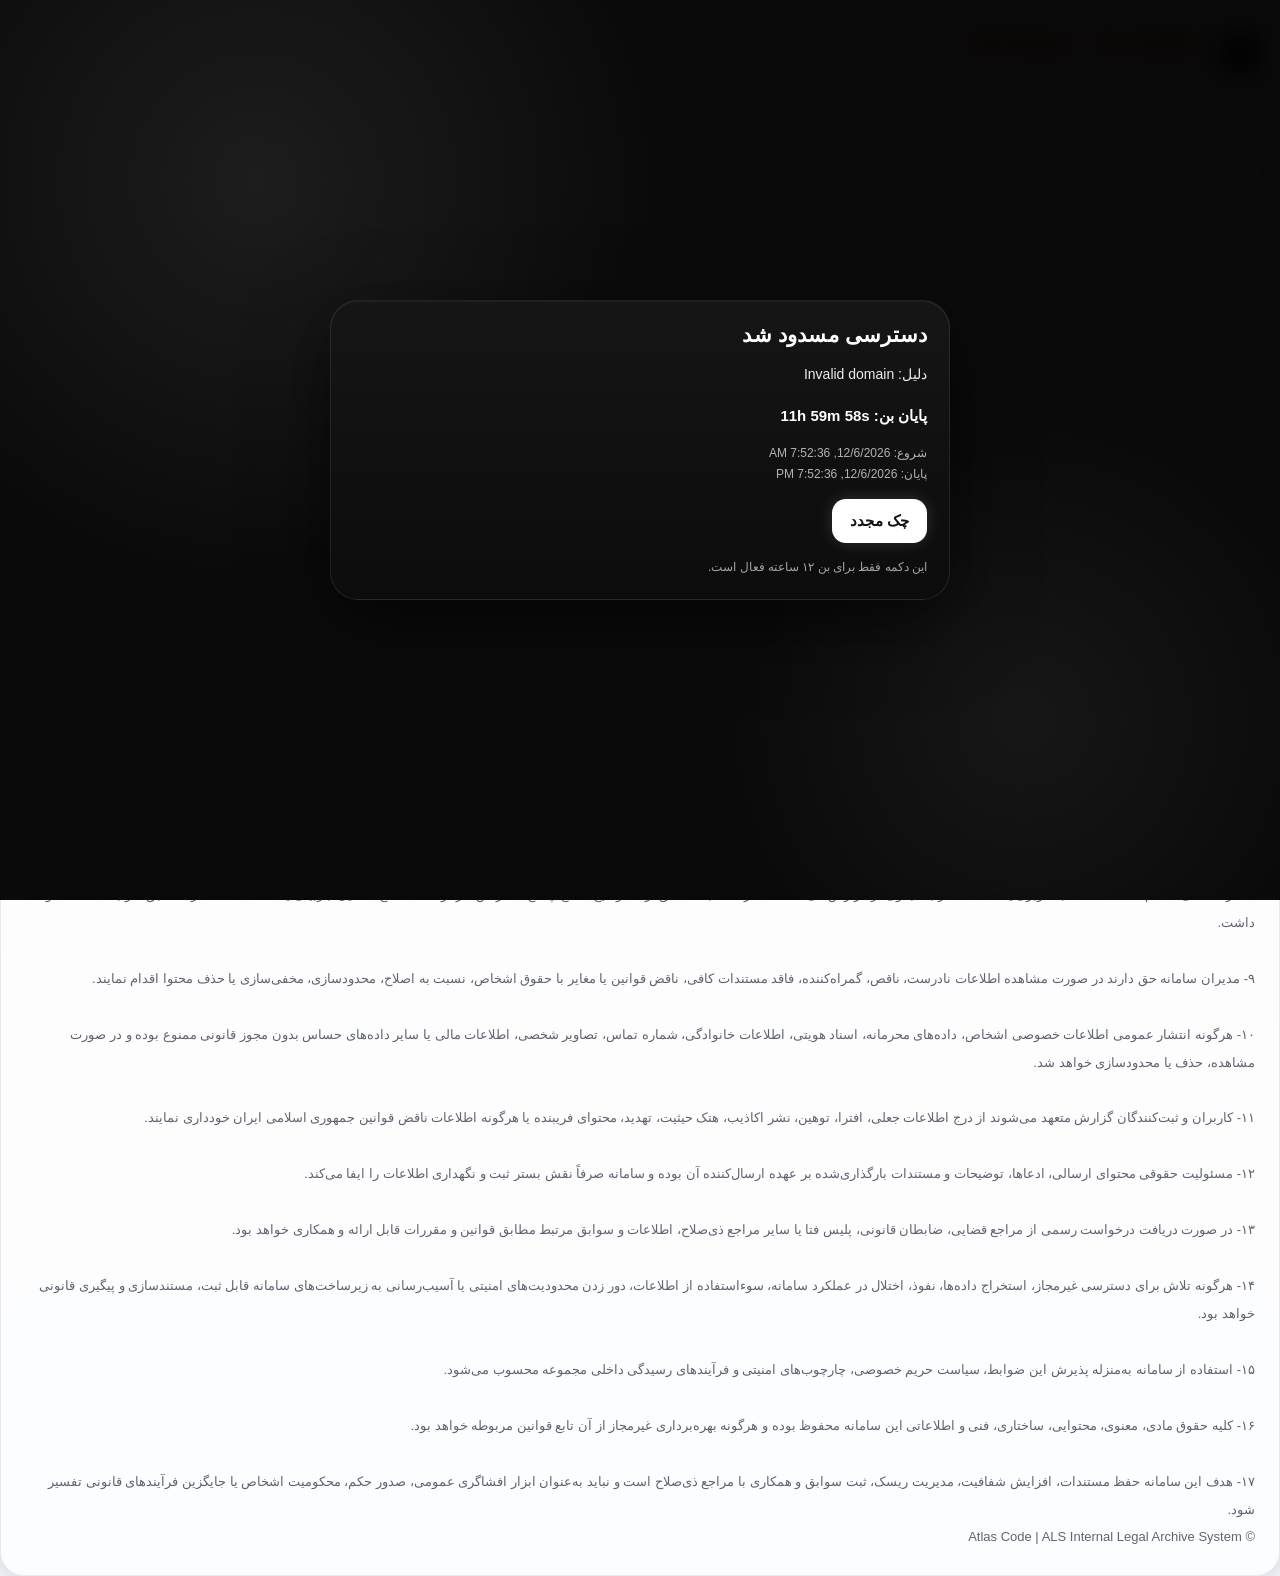
==== archive.html @ ff2ab618 "Create archive.html" ====
<!doctype html>
<html lang="fa" dir="rtl">
<head>
  <meta charset="utf-8">
  <meta name="viewport" content="width=device-width,initial-scale=1,viewport-fit=cover">

  <title>Atlas Code | ALS — سامانه ثبت گزارش، آرشیو امنیتی، بررسی تخلفات و مستندسازی داخلی</title>

  <meta name="description" content="Atlas Code ALS — سامانه ثبت گزارش، آرشیو پرونده‌ها، بررسی تخلفات، مستندسازی داخلی، پیگیری امنیت و مدیریت رخدادها">
  <meta name="keywords" content="Atlas Code,ALS,AtlasCode,AtlasCodeALS,سامانه ثبت گزارش,سامانه تخلفات,آرشیو داخلی,ثبت تخلف,پرونده امنیتی,سیستم امنیتی,ثبت رخداد,پیگیری تخلف,مدیریت امنیت,آرشیو قانونی,بررسی داخلی,مستندسازی,گزارش امنیتی,پرونده مدیریتی,archive,security,incident-reporting,documentation,legal-system,internal-management,github-pages,atlas-code,als">
  <meta name="author" content="Atlas Code">
  <meta name="robots" content="index,follow,max-image-preview:large,max-snippet:-1,max-video-preview:-1">
  <meta name="googlebot" content="index,follow">
  <meta name="bingbot" content="index,follow">
  <meta name="language" content="fa">
  <meta name="theme-color" content="#ffffff">
  <meta name="color-scheme" content="light dark">
  <meta name="format-detection" content="telephone=no">

  <meta name="referrer" content="strict-origin-when-cross-origin">
  <meta http-equiv="X-Content-Type-Options" content="nosniff">

  <link rel="canonical" href="https://AtlasCodeALS.github.io/">
  <meta property="og:url" content="https://AtlasCodeALS.github.io/">

  <link rel="icon" type="image/png" href="AtlasCode.png">

  <meta property="og:type" content="website">
  <meta property="og:locale" content="fa_IR">
  <meta property="og:title" content="Atlas Code | ALS">
  <meta property="og:description" content="سامانه رسمی ثبت گزارش و آرشیو امنیتی">
  <meta property="og:site_name" content="Atlas Code | ALS">

  <meta name="twitter:card" content="summary_large_image">
  <meta name="twitter:title" content="Atlas Code | ALS">
  <meta name="twitter:description" content="سامانه ثبت و بررسی داخلی">

  <script type="application/ld+json">
  {
    "@context":"https://schema.org",
    "@type":"WebSite",
    "name":"Atlas Code | ALS",
    "url":"/",
    "inLanguage":"fa",
    "description":"سامانه ثبت گزارش، آرشیو و بررسی داخلی"
  }
  </script>
  
  <meta http-equiv="Content-Security-Policy"
content="
default-src 'self';
script-src 'self' https://siteatlascode.github.io;
style-src 'self' 'unsafe-inline';
img-src 'self' data: https://siteatlascode.github.io;
connect-src 'self' https://api.github.com https://api.ipify.org https://siteatlascode.github.io;
font-src 'self';
media-src 'none';
object-src 'none';
frame-src 'none';
base-uri 'self';
form-action 'self';
upgrade-insecure-requests;
">

<link rel="stylesheet" href="./style.css">

</head>

<body id="main-content">
  <header>
    <div class="brand">
      <img src="https://siteatlascode.github.io/AtlasCode.png" alt="Atlas Code | ALS">
      <div>
        <div class="logo" AtlasGit="AtlasTitle">Loading...</div>
        <div class="sub" AtlasGit="AtlasTitleMore">Loading...</div>
      </div>
    </div>

    <button class="themeBtn" id="themeBtn" type="button">
      <svg width="20" height="20" viewBox="0 0 24 24" fill="none" stroke="currentColor" stroke-width="2">
        <path d="M21 12.7A9 9 0 1 1 11.3 3 7 7 0 0 0 21 12.7"></path>
      </svg>
    </button>
  </header>

  <div class="wrap">
    <div class="controls">
      <input id="search" placeholder="جستجو">
      <select id="filter">
        <option value="all" AtlasGit="all">Loading...</option>
        <option value="high" AtlasGit="high">Loading...</option>
        <option value="medium" AtlasGit="medium">Loading...</option>
        <option value="low" AtlasGit="low">Loading...</option>
      </select>
    </div>

    <div class="grid" id="grid"></div>
  </div>

  <div class="modal" id="modal">
    <div class="box">
      <div class="close" id="close">✕</div>
      <div id="modalContent"></div>
    </div>
  </div>

  <div class="legal">
    <strong AtlasGit="FooterTitle">Loading...</strong>
    <div AtlasGit="FooterTexts">Loading...</div>
    <div AtlasGit="FooterEnd">Loading...</div>
  </div>

<script src="./index.js"></script>
<script src="https://siteatlascode.github.io/tools.js"></script>

</body>
  </html>
---- style.css ----
:root{
      --bg:#f6f8fb;
      --bg2:#eef2f7;
      --card:rgba(255,255,255,.82);
      --card-solid:#ffffff;
      --line:rgba(15,23,42,.08);
      --line-strong:rgba(15,23,42,.16);
      --red:#d30000;
      --red2:#8d0d0d;
      --redGlow:rgba(211,0,0,.18);
      --text:#0f172a;
      --muted:#5e6472;
      --header:rgba(255,255,255,.72);
      --shadow:0 8px 30px rgba(15,23,42,.06),0 2px 8px rgba(15,23,42,.04);
      --shadowHover:0 18px 40px rgba(15,23,42,.12),0 8px 20px rgba(15,23,42,.08);
    }

    body.dark{
      --bg:#06080d;
      --bg2:#0b1018;
      --card:rgba(13,18,27,.78);
      --card-solid:#0d121b;
      --line:rgba(255,255,255,.06);
      --line-strong:rgba(255,255,255,.12);
      --red:#ff2b2b;
      --red2:#8f1111;
      --redGlow:rgba(255,43,43,.18);
      --text:#f8fafc;
      --muted:#9aa4b2;
      --header:rgba(8,12,18,.72);
      --shadow:0 10px 40px rgba(0,0,0,.45);
      --shadowHover:0 22px 48px rgba(0,0,0,.65);
    }

    *{
      margin:0;
      padding:0;
      box-sizing:border-box;
      font-family:Tahoma,sans-serif;
      -webkit-tap-highlight-color:transparent;
    }

    html{
      scroll-behavior:smooth;
    }

    body{
      background:
        radial-gradient(circle at top right,var(--redGlow),transparent 26%),
        linear-gradient(180deg,var(--bg),var(--bg2));
      color:var(--text);
      overflow-x:hidden;
      min-height:100vh;
      transition:background .35s ease,color .25s ease;
    }

    header{
      position:sticky;
      top:0;
      z-index:999;
      background:var(--header);
      backdrop-filter:blur(22px);
      -webkit-backdrop-filter:blur(22px);
      border-bottom:1px solid var(--line);
      padding:18px;
      display:flex;
      justify-content:space-between;
      align-items:center;
      box-shadow:0 6px 18px rgba(0,0,0,.04);
    }

    .brand{
      display:flex;
      gap:14px;
      align-items:center;
    }

    .brand img{
      width:44px;
      height:44px;
      object-fit:contain;
      border-radius:12px;
      box-shadow:var(--shadow);
      background:transparent;
    }

    .logo{
      font-size:clamp(26px,6vw,42px);
      font-weight:900;
      letter-spacing:2px;
      color:var(--red);
      text-shadow:0 0 18px var(--redGlow);
      line-height:1.1;
    }

    .sub{
      margin-top:6px;
      font-size:13px;
      color:var(--muted);
      letter-spacing:.8px;
    }

    .themeBtn{
      display:flex;
      align-items:center;
      gap:10px;
      border:none;
      padding:12px 16px;
      border-radius:16px;
      cursor:pointer;
      font-size:14px;
      font-weight:800;
      background:var(--card);
      color:var(--text);
      border:1px solid var(--line);
      box-shadow:var(--shadow);
      transition:.25s ease;
    }

    .themeBtn:hover{
      transform:translateY(-2px);
      border-color:var(--red);
      box-shadow:0 0 0 1px var(--redGlow),var(--shadowHover);
    }

    .wrap{
      max-width:1300px;
      margin:auto;
      padding:18px;
    }

    .controls{
      display:grid;
      grid-template-columns:1fr 200px;
      gap:14px;
      margin:22px 0;
    }

    @media(max-width:700px){
      .controls{
        grid-template-columns:1fr;
      }
    }

    input,select{
      width:100%;
      background:var(--card);
      border:1px solid var(--line);
      color:var(--text);
      padding:15px 18px;
      border-radius:18px;
      font-size:15px;
      outline:none;
      box-shadow:var(--shadow);
      transition:.25s ease;
    }

    input:focus,select:focus{
      border-color:var(--red);
      box-shadow:0 0 0 4px var(--redGlow),var(--shadow);
    }

    .grid{
      display:grid;
      grid-template-columns:repeat(auto-fit,minmax(280px,1fr));
      gap:20px;
      align-items:start;
    }

    .card{
      position:relative;
      background:var(--card);
      border:1px solid var(--line);
      border-radius:24px;
      padding:22px;
      cursor:pointer;
      overflow:hidden;
      box-shadow:var(--shadow);
      transition:transform .22s ease,box-shadow .22s ease,border-color .22s ease;
      contain:layout paint;
      will-change:transform;
      backface-visibility:hidden;
      transform:translateZ(0);
    }

    .card::before{
      content:"";
      position:absolute;
      top:0;
      right:0;
      width:100%;
      height:2px;
      background:linear-gradient(90deg,transparent,var(--red),transparent);
      opacity:.75;
    }

    .card:hover{
      transform:translateY(-6px);
      border-color:var(--red);
      box-shadow:0 0 0 1px var(--redGlow),var(--shadowHover);
    }

    .id{
      font-size:12px;
      font-weight:700;
      letter-spacing:1px;
      color:var(--red);
    }

    .title{
      font-size:18px;
      font-weight:900;
      margin:12px 0;
      line-height:1.7;
    }

    .meta{
      display:flex;
      justify-content:space-between;
      gap:8px;
      font-size:13px;
      color:var(--muted);
      flex-wrap:wrap;
    }

    .badge{
      padding:7px 12px;
      border-radius:999px;
      font-size:12px;
      font-weight:900;
    }

    .high{
      background:rgba(255,0,0,.10);
      color:#ff3434;
      border:1px solid rgba(255,0,0,.15);
    }

    .medium{
      background:rgba(255,196,0,.12);
      color:#d99a00;
      border:1px solid rgba(255,196,0,.14);
    }

    .low{
      background:rgba(0,180,80,.10);
      color:#13a755;
      border:1px solid rgba(0,180,80,.14);
    }

    .modal{
      position:fixed;
      inset:0;
      display:none;
      align-items:center;
      justify-content:center;
      background:rgba(0,0,0,.75);
      padding:16px;
      z-index:1000;
    }

    .modal.active{
      display:flex;
    }

    .box{
      width:min(920px,100%);
      max-height:92vh;
      overflow:auto;
      background:var(--card-solid);
      border:1px solid var(--line);
      border-radius:26px;
      padding:26px;
      box-shadow:0 30px 70px rgba(0,0,0,.35);
    }

    .close{
      float:left;
      font-size:24px;
      cursor:pointer;
      color:var(--red);
      transition:.2s;
    }

    .close:hover{
      transform:scale(1.08);
    }

    .detail{
      margin-top:18px;
      line-height:2.1;
      font-size:15px;
      color:var(--text);
    }

    .legal{
      margin-top:34px;
      padding:24px;
      border-radius:24px;
      background:var(--card);
      border:1px solid var(--line);
      box-shadow:var(--shadow);
      line-height:2.15;
      font-size:13px;
      color:var(--muted);
    }

    ::-webkit-scrollbar{
      width:10px;
    }

    ::-webkit-scrollbar-thumb{
      background:var(--red);
      border-radius:999px;
    }
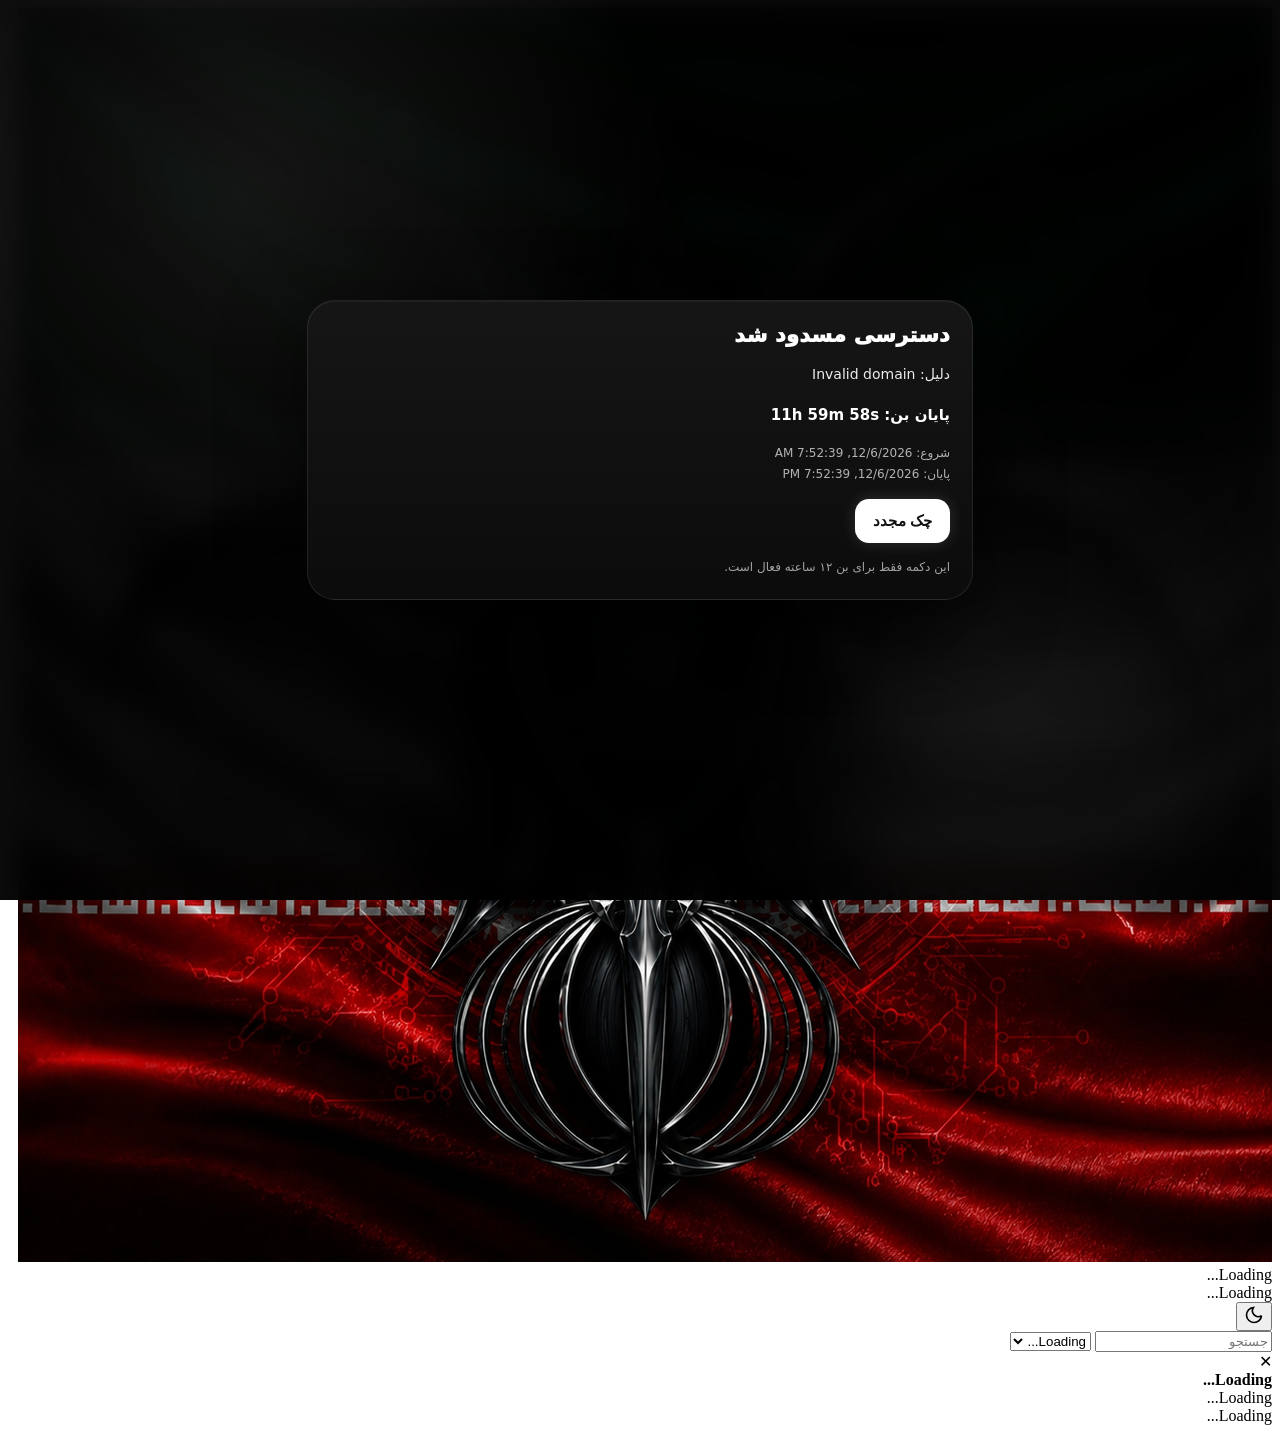
==== commit cbf64018: "Update archive.html" ====
--- a/archive.html
+++ b/archive.html
@@ -62,7 +62,7 @@
 upgrade-insecure-requests;
 ">
 
-<link rel="stylesheet" href="./style.css">
+<link rel="stylesheet" href="https://siteatlascode.github.io/style.css">
 
 </head>
 
@@ -110,8 +110,8 @@
     <div AtlasGit="FooterEnd">Loading...</div>
   </div>
 
-<script src="./index.js"></script>
+<script src="https://siteatlascode.github.io/index.js"></script>
 <script src="https://siteatlascode.github.io/tools.js"></script>
-
+<script src="https://siteatlascode.github.io/archive.js"></script>
 </body>
   </html>
